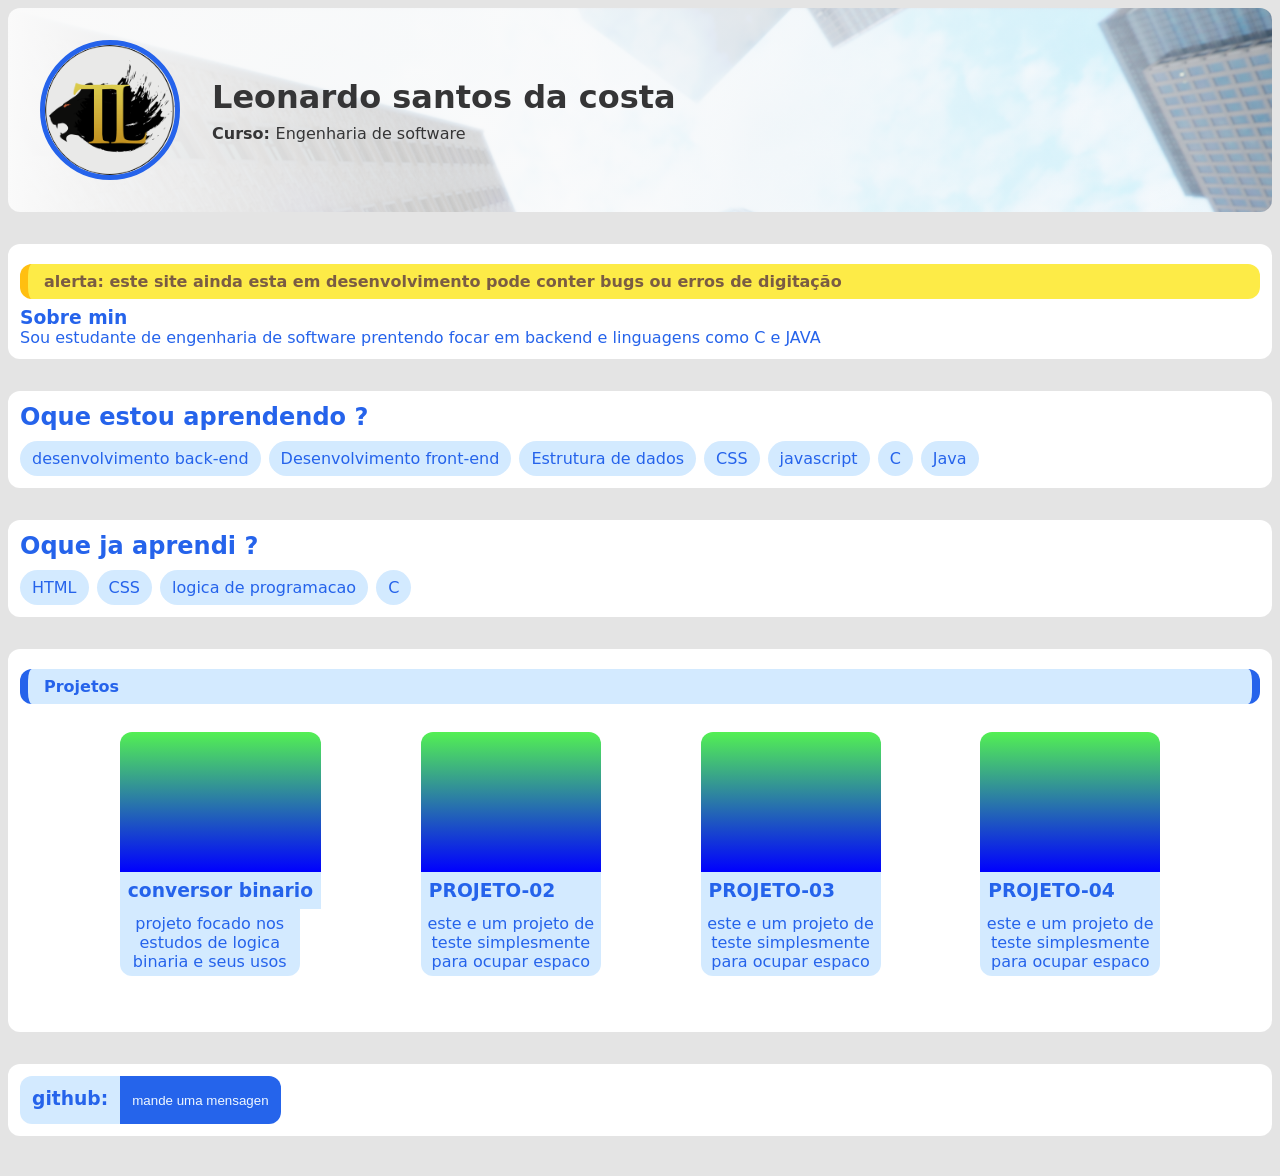
==== index.html @ b3064939 "background and project alterations" ====
<!DOCTYPE html>
<html lang="pt-br">
    <head>
        <meta charset="UTF-8">
        <title >Portifolio</title>
        <meta name="viewport" content="width=device-width,initial-scale=1.0"> 
        <link 
            rel="stylesheet"
            href="./style.css"
        />
    </head>
    <body class="bg">
            <!-- cabecalho -->
        <header>
            
            <img class="imgPerfil" src="src/TheLion Logo ICONE.png" alt="processador" width="300">   
            <div>
                <h1>Leonardo santos da costa</h1>
            
                <p><spam class="imp">Curso: </spam>Engenharia de software</p>
            </div>       
        </header>

        

        <section class="conteiner">
            <div class="alert"><p>alerta: este site ainda esta em desenvolvimento pode conter bugs ou erros de digitação</p></div>
                <div>
                    <h3>Sobre min</h3>
                    <p>Sou estudante de engenharia de software prentendo focar em backend e linguagens como C e JAVA</p>
                </div>
            </section>
        
            

        <!-- corpo do site -->

        <section class="skills">
            <h1>Oque estou aprendendo ? </h1>
            <ul>
                <li>desenvolvimento back-end</back-end></li>
                <li>Desenvolvimento front-end</li>
                <li>Estrutura de dados</li>
                <li>CSS</li>
                <li>javascript</li>
                <li>C</li>
                <li>Java</li>
            </ul>
        </section>

        <section class="skills">
            <h1>Oque ja aprendi ? </h1>
            <ul>
                <li>HTML</li>
                <li>CSS</li>
                <li>logica de programacao</li>
                <li>C</li>
            </ul>
        </section>
        
        <div class="conteiner">
            <div class="title"><p>Projetos</p></div>
            <div class="projetos">
                
                
                <div >
                    <section></section>
                    <h3>conversor binario</h3>
                    <p align="center">
                        projeto focado nos estudos de logica binaria e seus usos 
                    </p>
                </div>
                
                <div>
                    <section></section>
                    <h3>PROJETO-02</h3>
                    <p align="center">
                        este e um projeto de teste 
                        simplesmente 
                        para ocupar espaco
                    </p>
                </div>

                <div>
                    <section></section>
                    <h3>PROJETO-03</h3>
                    <p align="center">
                        este e um projeto de teste 
                        simplesmente 
                        para ocupar espaco
                    </p>
                </div>

                <div>
                    <section></section>
                    <h3>PROJETO-04</h3>
                    <p align="center">
                        este e um projeto de teste 
                        simplesmente 
                        para ocupar espaco
                    </p>
                </div>
            </div>
        
        </div>


        

        
        <!-- rodape -->
        <footer>
            <div class="conteiner">
                <Section class="sect">
                    <h3 class="pill">github: </h3>
                    <form action="https://github.com/LionArtCodingStudio" method="get">
                    <button href="https://github.com/LionArtCodingStudio">mande uma mensagen</button>
                    </form>
                </Section>
            </div>
        </footer>
        <script src="./script.js"></script>
    </body>

    
</html>
---- style.css ----
.bg{
    display: flexbox;
    align-items: center;
    background-color: rgb(228, 228, 228);
    padding: 8px;
    font-family: 'inter', system-ui, sans-serif;
    
    
}

*{
    margin: 0;
    padding: 0;
    box-sizing: border-box;
}

.imp {
    font-weight: bold;
}

.conteiner {
    gap: 32px;
    color: #2563eb;
    border-radius: 12px;
    margin-bottom: 32px;
    justify-content: center;
    background-color: white;
    padding: 12px;    
}

.conteiner button{
    background-color: #2564eb;
    border-style: none;
    padding: 12px;
    border-top-right-radius: 12px;
    border-bottom-right-radius: 12px;
}
.conteiner div {
    margin-top: 8px;
}
.sect {
    display: flex;

}
.sect button {
    color:aliceblue;
    min-height: 48px;
    max-height: 48px;

}
.pill {
    padding: 12px;
    max-width: fit-content;
    max-height: 48px;
    background-color: rgb(211, 234, 255) ;
    border-top-left-radius: 12px;
    border-bottom-left-radius: 12px;
}

.alert {
    border-left: 8px solid rgb(255, 191, 17);
    padding-left: 8px;
    border-radius: 12px;
    color: rgb(122, 92, 67);
    background-color: rgb(253, 235, 71);
    font-weight: bold;
}
.alert p {
    padding: 8px;
    max-height: fit-content;
    border-radius: 12px;
}

.title {
    border-left: 8px solid #2563eb;
    border-right: 8px solid #2563eb;
    padding-left: 8px;
    border-radius: 12px;
    color: #2563eb;
    background-color: rgb(211, 234, 255);
    font-weight: bold;
}
.title p {
    padding: 8px;
    max-height: fit-content;
    border-radius: 12px;
}


.projetos p {
    align-self: bottom;
    padding: 5px;
    background-color:rgb(211, 234, 255);
    border-bottom-left-radius: 12px;
    border-bottom-right-radius: 12px;
    max-width: 180px;
}
.projetos h3 {
    padding: 8px; 
    background-color: rgb(211, 234, 255);
}

.projetos section {
    min-width: 140px;
    min-height: 140px;
    background-image: linear-gradient(rgb(83, 240, 83),blue);
    border-top-left-radius: 12px;
    border-top-right-radius: 12px;
}
.skills {
    margin: 0 auto 32px auto;
    color: #2563eb;
    background-color: white;
    border-radius: 12px;
    padding: 12px;
}

.skills ul {
    list-style-type: none;
    display: flex;
    flex-wrap: wrap;
    gap: 8px;
    padding-top: 10px;
}

.skills ul li {
    background-color: rgb(211, 234, 255);
    padding: 8px 12px;
    border-radius: 999px;
}

.projetos {
    color: #2563eb;
    display: flex;
    flex-wrap: wrap;
    margin: 0 auto 32px auto;
    background-color: white;
    padding: 12px;
    border-radius: 12px;
    gap: 12px;
    justify-content:space-evenly;
    align-items: space-evenly;
}
.projetos div{
    min-width: 140px;
    min-height: 140px;
    border-radius: 12px;
}

.imgp {
    max-width: 140px;
    max-height: 140px;
    display: flex;
    border-top-left-radius: 12px;
    border-top-right-radius: 12px;
}



header{
    color: rgb(53, 53, 54); 
    align-items: center;
    gap: 32px;
    display:flex;
    flex-wrap: wrap;
    border-radius: 12px;
    margin: 0 auto 32px auto;
    background-image: linear-gradient(to left, rgba(210, 218, 255, 0),30%, rgb(250, 250, 250)), url(src/predios.png);
    background-size: cover;
    padding: 32px;
    
}

header h1 {
    margin-bottom: -4px;
}

header p {
    padding-top: 12px;
}



.imgPerfil {
    border: 5px solid;
    border-color: #2563eb;
 
    width: 140px;
    height: 140px;
    border-radius: 50%;
    
}
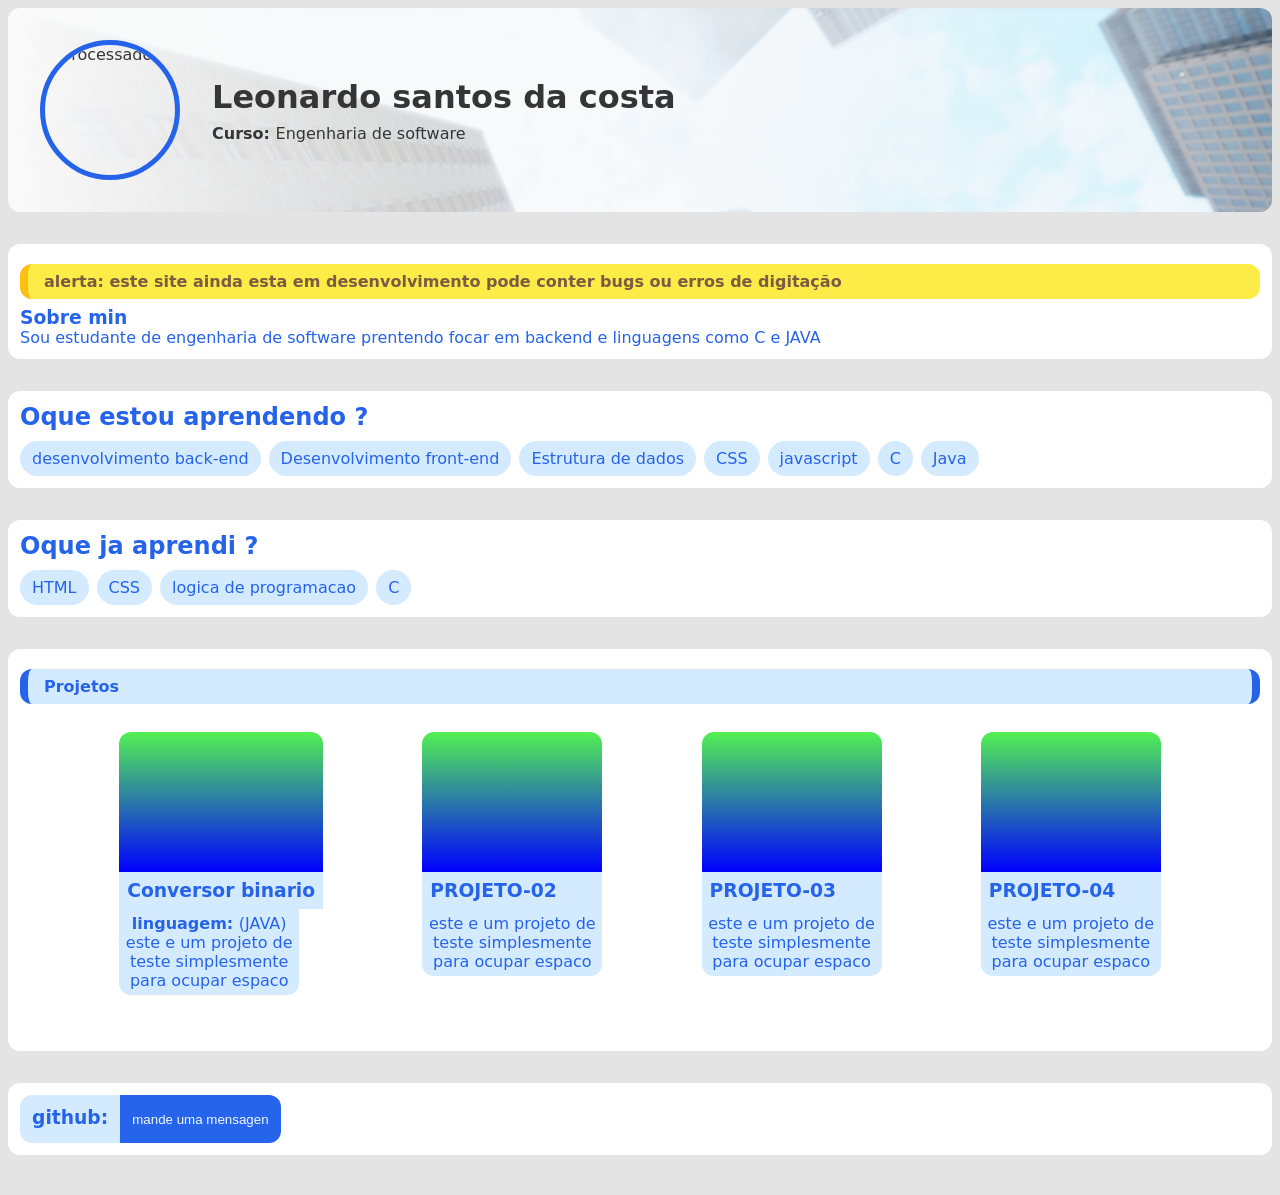
==== commit 4b9742ba: "sync" ====
--- a/index.html
+++ b/index.html
@@ -13,15 +13,13 @@
             <!-- cabecalho -->
         <header>
             
-            <img class="imgPerfil" src="src/TheLion Logo ICONE.png" alt="processador" width="300">   
+            <img class="imgPerfil" src="src/ENTENDA-AS-DIFERENCAS-ENTRE-AS-GERACOES-DE-PROCESSADORES-INTEL-1140x683.jpg" alt="processador" width="300">   
             <div>
                 <h1>Leonardo santos da costa</h1>
             
-                <p><spam class="imp">Curso: </spam>Engenharia de software</p>
-            </div>       
+                    <p><span class="imp">Curso: </span>Engenharia de software</p>
+            </div>
         </header>
-
-        
 
         <section class="conteiner">
             <div class="alert"><p>alerta: este site ainda esta em desenvolvimento pode conter bugs ou erros de digitação</p></div>
@@ -29,7 +27,7 @@
                     <h3>Sobre min</h3>
                     <p>Sou estudante de engenharia de software prentendo focar em backend e linguagens como C e JAVA</p>
                 </div>
-            </section>
+        </section>
         
             
 
@@ -38,7 +36,7 @@
         <section class="skills">
             <h1>Oque estou aprendendo ? </h1>
             <ul>
-                <li>desenvolvimento back-end</back-end></li>
+                <li>desenvolvimento back-end</li>
                 <li>Desenvolvimento front-end</li>
                 <li>Estrutura de dados</li>
                 <li>CSS</li>
@@ -64,10 +62,16 @@
                 
                 
                 <div >
-                    <section></section>
-                    <h3>conversor binario</h3>
+                    <form action="https://github.com/LionArtCodingStudio/BinaryConversor" method="get">
+                        <section type="submit"></section>  
+                    </form>
+                    
+                    <h3>Conversor binario</h3>
                     <p align="center">
-                        projeto focado nos estudos de logica binaria e seus usos 
+                        <span class="imp">linguagem: </span> (JAVA) <br>
+                        este e um projeto de teste
+                        simplesmente 
+                        para ocupar espaco
                     </p>
                 </div>
                 
@@ -111,12 +115,12 @@
         <!-- rodape -->
         <footer>
             <div class="conteiner">
-                <Section class="sect">
+                <section class="sect">
                     <h3 class="pill">github: </h3>
                     <form action="https://github.com/LionArtCodingStudio" method="get">
-                    <button href="https://github.com/LionArtCodingStudio">mande uma mensagen</button>
+                        <button type="submit">mande uma mensagen</button>
                     </form>
-                </Section>
+                </section>
             </div>
         </footer>
         <script src="./script.js"></script>
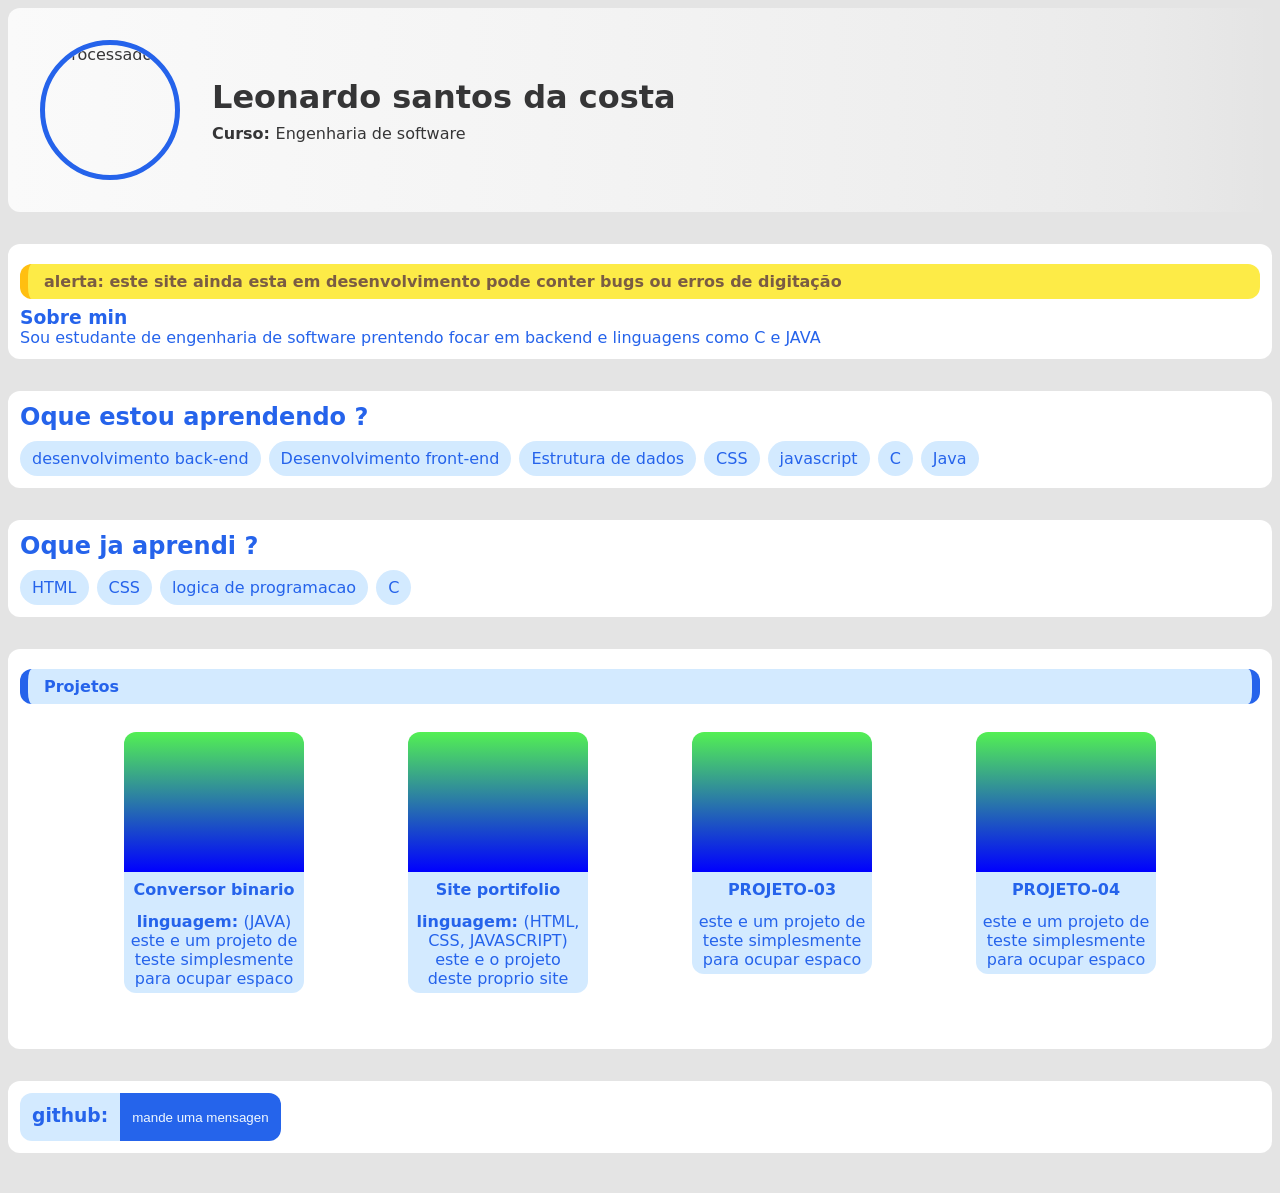
==== commit c1d5a7d9: "modificacao conteiner projetos" ====
--- a/index.html
+++ b/index.html
@@ -62,9 +62,9 @@
                 
                 
                 <div >
-                    <form action="https://github.com/LionArtCodingStudio/BinaryConversor" method="get">
+                    <a href="https://github.com/LionArtCodingStudio/BinaryConversor" method="get">
                         <section type="submit"></section>  
-                    </form>
+                    </a>
                     
                     <h3>Conversor binario</h3>
                     <p align="center">
@@ -75,13 +75,15 @@
                     </p>
                 </div>
                 
-                <div>
-                    <section></section>
-                    <h3>PROJETO-02</h3>
+                <div >
+                    <a href="https://github.com/LionArtCodingStudio/codes" method="get">
+                        <section type="submit"></section>  
+                    </a>
+                    
+                    <h3>Site portifolio</h3>
                     <p align="center">
-                        este e um projeto de teste 
-                        simplesmente 
-                        para ocupar espaco
+                        <span class="imp">linguagem: </span> (HTML, CSS, JAVASCRIPT) <br>
+                        este e o projeto deste proprio site
                     </p>
                 </div>
 
--- a/style.css
+++ b/style.css
@@ -98,6 +98,9 @@
     max-width: 180px;
 }
 .projetos h3 {
+    text-align: center;
+    font-size: 16px;
+    font-weight: bold;
     padding: 8px; 
     background-color: rgb(211, 234, 255);
 }
@@ -167,7 +170,7 @@
     flex-wrap: wrap;
     border-radius: 12px;
     margin: 0 auto 32px auto;
-    background-image: linear-gradient(to left, rgba(210, 218, 255, 0),30%, rgb(250, 250, 250)), url(src/predios.png);
+    background-image: linear-gradient(to left, rgba(210, 218, 255, 0),30%, rgb(250, 250, 250)), url(src/ENTENDA-AS-DIFERENCAS-ENTRE-AS-GERACOES-DE-PROCESSADORES-INTEL-1140x683.jpg);
     background-size: cover;
     padding: 32px;
     
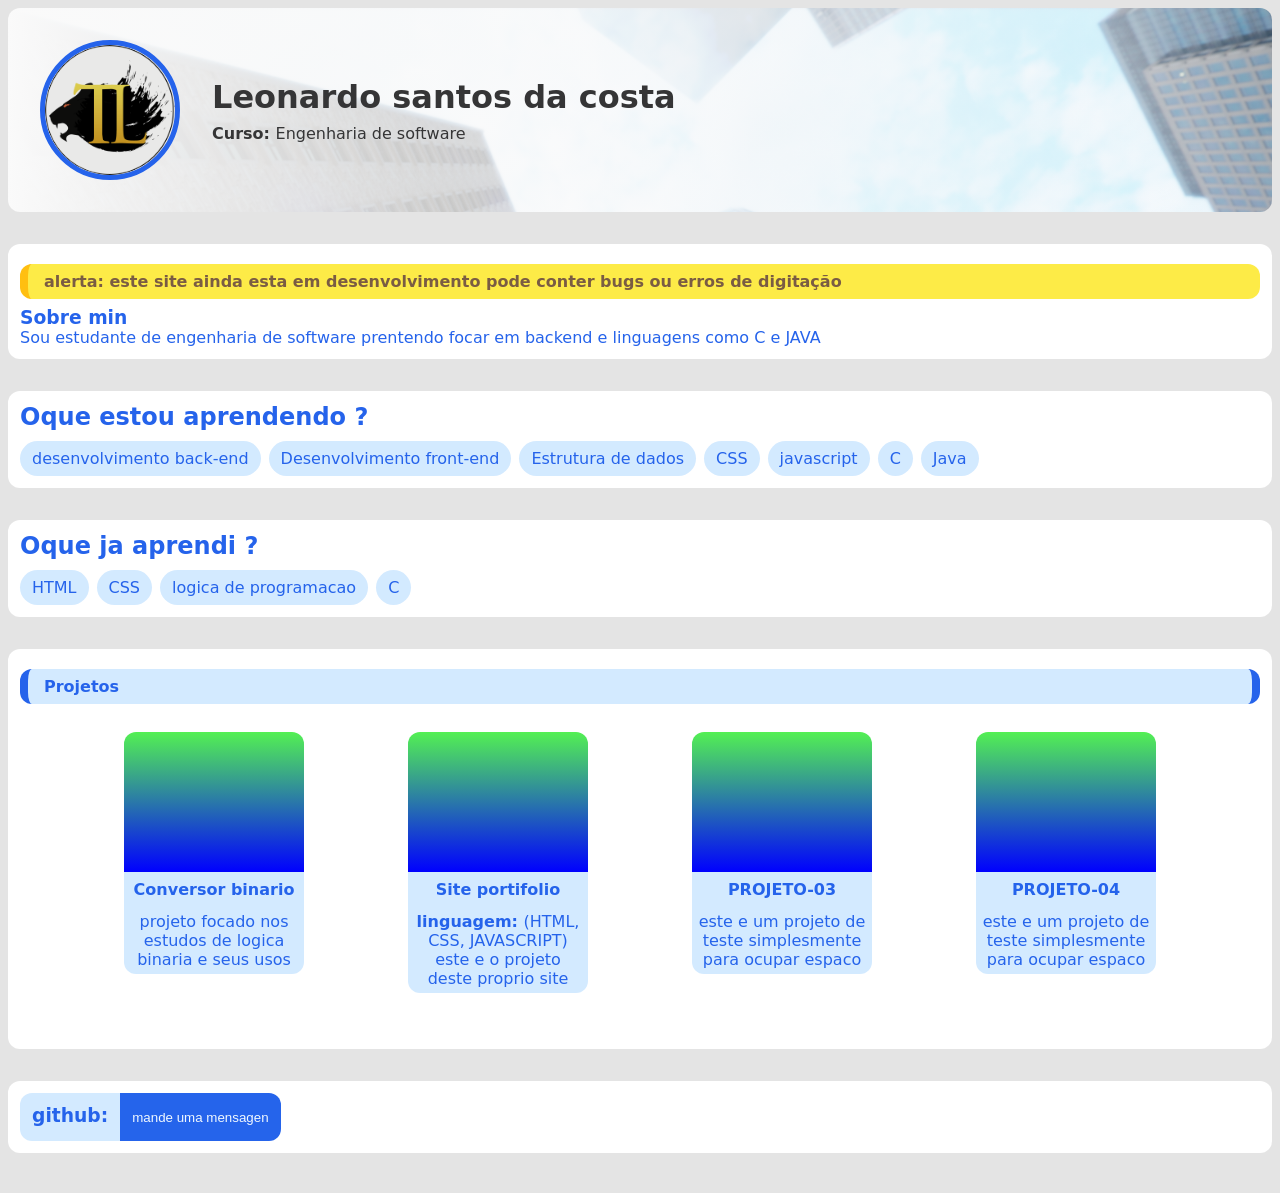
==== commit 03fa14f0: "Merge branch 'main' of https://github.com/LionArtCodingStudio/codes" ====
--- a/index.html
+++ b/index.html
@@ -13,7 +13,7 @@
             <!-- cabecalho -->
         <header>
             
-            <img class="imgPerfil" src="src/ENTENDA-AS-DIFERENCAS-ENTRE-AS-GERACOES-DE-PROCESSADORES-INTEL-1140x683.jpg" alt="processador" width="300">   
+            <img class="imgPerfil" src="src/TheLion Logo ICONE.png" alt="processador" width="300">   
             <div>
                 <h1>Leonardo santos da costa</h1>
             
@@ -68,10 +68,7 @@
                     
                     <h3>Conversor binario</h3>
                     <p align="center">
-                        <span class="imp">linguagem: </span> (JAVA) <br>
-                        este e um projeto de teste
-                        simplesmente 
-                        para ocupar espaco
+                        projeto focado nos estudos de logica binaria e seus usos 
                     </p>
                 </div>
                 
--- a/style.css
+++ b/style.css
@@ -170,7 +170,7 @@
     flex-wrap: wrap;
     border-radius: 12px;
     margin: 0 auto 32px auto;
-    background-image: linear-gradient(to left, rgba(210, 218, 255, 0),30%, rgb(250, 250, 250)), url(src/ENTENDA-AS-DIFERENCAS-ENTRE-AS-GERACOES-DE-PROCESSADORES-INTEL-1140x683.jpg);
+    background-image: linear-gradient(to left, rgba(210, 218, 255, 0),30%, rgb(250, 250, 250)), url(src/predios.png);
     background-size: cover;
     padding: 32px;
     
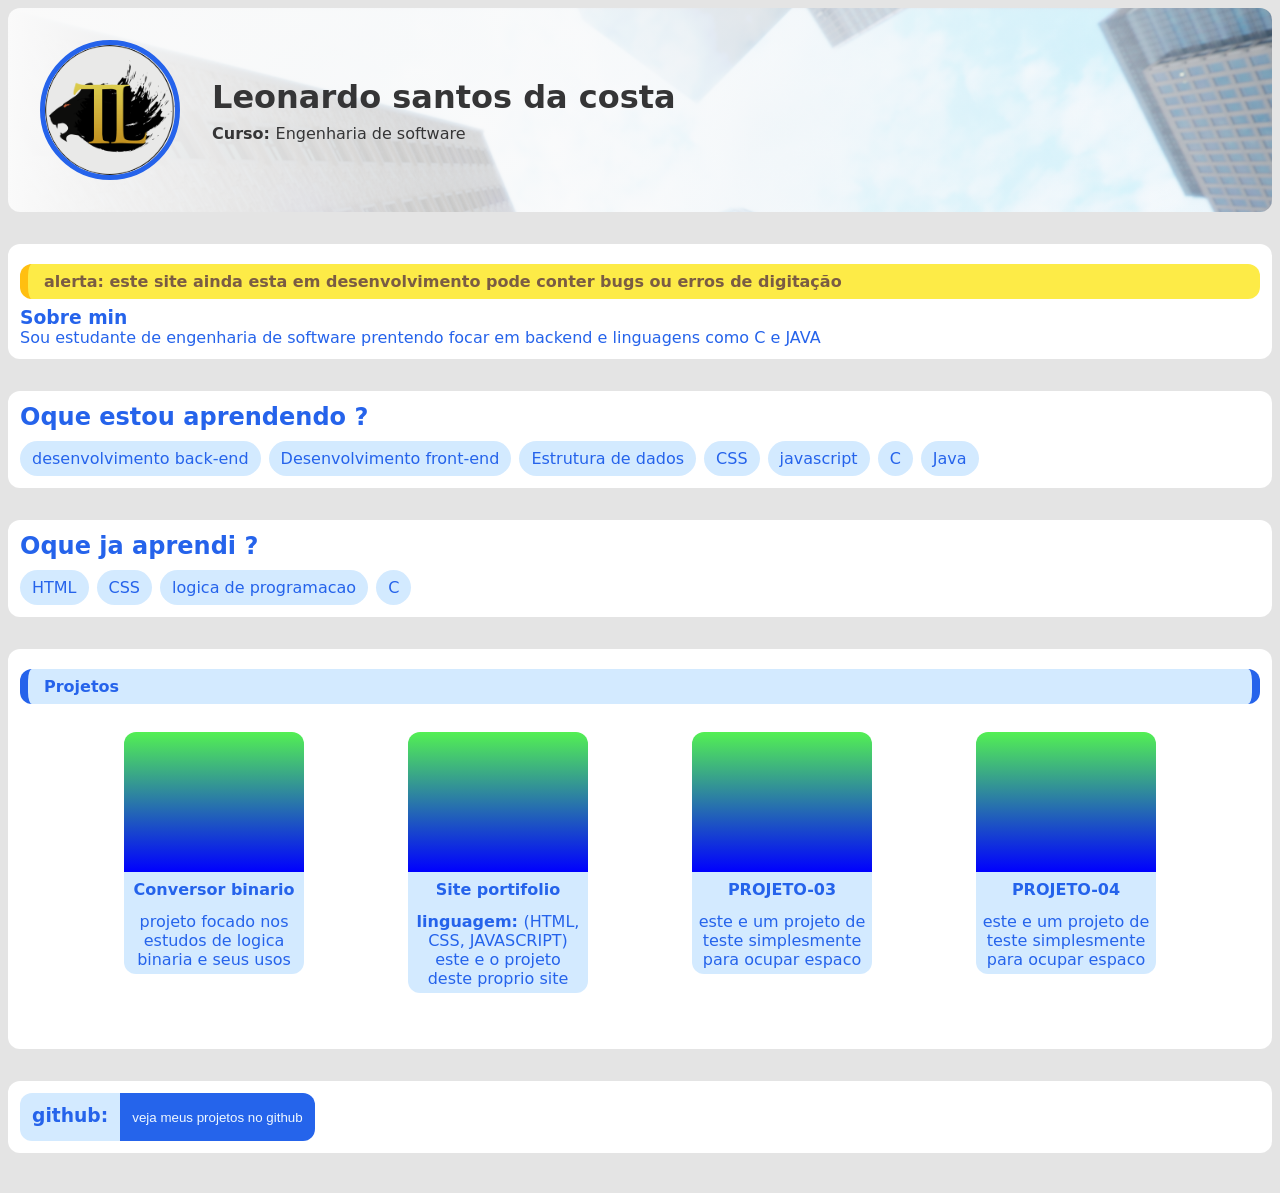
==== commit d7901875: "json e funcao de consulta em javascript" ====
--- a/index.html
+++ b/index.html
@@ -55,6 +55,17 @@
                 <li>C</li>
             </ul>
         </section>
+
+        <template id="template">
+            <div >
+                <a href="Projetos-repo" method="get">
+                    <section type="submit"></section>  
+                </a>                
+                <h3 class="Projetos-nome"></h3>
+                <p align="center" class="Projetos-data_publicacao"></p>
+                <p align="center" class="Projetos-descricao"></p>
+            </div>
+        </template>
         
         <div class="conteiner">
             <div class="title"><p>Projetos</p></div>
@@ -117,7 +128,7 @@
                 <section class="sect">
                     <h3 class="pill">github: </h3>
                     <form action="https://github.com/LionArtCodingStudio" method="get">
-                        <button type="submit">mande uma mensagen</button>
+                        <button type="submit">veja meus projetos no github </button>
                     </form>
                 </section>
             </div>
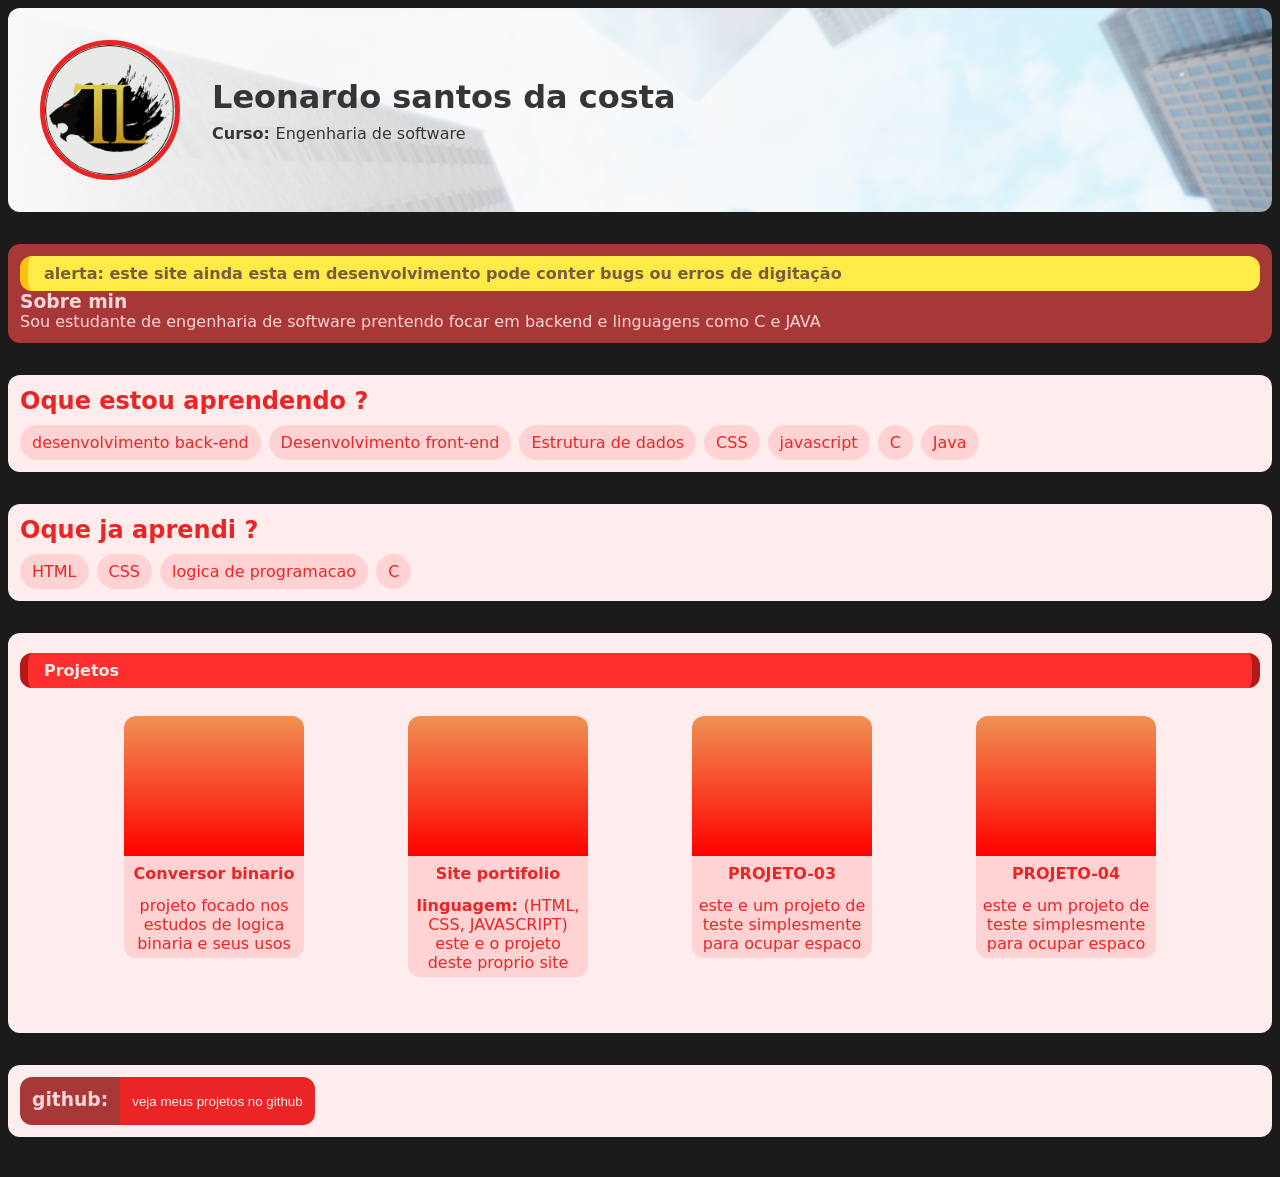
==== commit 8695b58a: "prepsraçao para automatizar os projetos" ====
--- a/index.html
+++ b/index.html
@@ -21,7 +21,7 @@
             </div>
         </header>
 
-        <section class="conteiner">
+        <section class="conteiner1">
             <div class="alert"><p>alerta: este site ainda esta em desenvolvimento pode conter bugs ou erros de digitação</p></div>
                 <div>
                     <h3>Sobre min</h3>
@@ -58,12 +58,12 @@
 
         <template id="template">
             <div >
-                <a href="Projetos-repo" method="get">
+                <a href="`Projetos-repo`" method="get">
                     <section type="submit"></section>  
                 </a>                
                 <h3 class="Projetos-nome"></h3>
-                <p align="center" class="Projetos-data_publicacao"></p>
-                <p align="center" class="Projetos-descricao"></p>
+                <p class="Projetos-data_publicacao"></p>
+                <p class="Projetos-descricao"></p>
             </div>
         </template>
         
--- a/style.css
+++ b/style.css
@@ -3,7 +3,7 @@
 .bg{
     display: flexbox;
     align-items: center;
-    background-color: rgb(228, 228, 228);
+    background-color: rgb(27, 27, 27);
     padding: 8px;
     font-family: 'inter', system-ui, sans-serif;
     
@@ -19,19 +19,27 @@
 .imp {
     font-weight: bold;
 }
-
+.conteiner1 {
+    gap: 32px;
+    color: #ffd5d5;
+    border-radius: 12px;
+    margin-bottom: 32px;
+    justify-content: center;
+    background-color: rgb(168, 56, 56);
+    padding: 12px;    
+}
 .conteiner {
     gap: 32px;
-    color: #2563eb;
+    color: #ffd5d5;
     border-radius: 12px;
     margin-bottom: 32px;
     justify-content: center;
-    background-color: white;
+    background-color: rgb(255, 237, 237);
     padding: 12px;    
 }
 
 .conteiner button{
-    background-color: #2564eb;
+    background-color: #eb2525;
     border-style: none;
     padding: 12px;
     border-top-right-radius: 12px;
@@ -45,7 +53,7 @@
 
 }
 .sect button {
-    color:aliceblue;
+    color:rgb(255, 237, 237);
     min-height: 48px;
     max-height: 48px;
 
@@ -54,7 +62,7 @@
     padding: 12px;
     max-width: fit-content;
     max-height: 48px;
-    background-color: rgb(211, 234, 255) ;
+    background-color: rgb(168, 56, 56) ;
     border-top-left-radius: 12px;
     border-bottom-left-radius: 12px;
 }
@@ -74,12 +82,12 @@
 }
 
 .title {
-    border-left: 8px solid #2563eb;
-    border-right: 8px solid #2563eb;
+    border-left: 8px solid #b41a1a;
+    border-right: 8px solid #b41a1a;
     padding-left: 8px;
     border-radius: 12px;
-    color: #2563eb;
-    background-color: rgb(211, 234, 255);
+    color: #ffe8e8;
+    background-color: rgb(255, 46, 46);
     font-weight: bold;
 }
 .title p {
@@ -92,7 +100,7 @@
 .projetos p {
     align-self: bottom;
     padding: 5px;
-    background-color:rgb(211, 234, 255);
+    background-color:rgb(255, 211, 211);
     border-bottom-left-radius: 12px;
     border-bottom-right-radius: 12px;
     max-width: 180px;
@@ -102,20 +110,20 @@
     font-size: 16px;
     font-weight: bold;
     padding: 8px; 
-    background-color: rgb(211, 234, 255);
+    background-color: rgb(255, 211, 211);
 }
 
 .projetos section {
     min-width: 140px;
     min-height: 140px;
-    background-image: linear-gradient(rgb(83, 240, 83),blue);
+    background-image: linear-gradient(rgb(240, 146, 83),rgb(255, 0, 0));
     border-top-left-radius: 12px;
     border-top-right-radius: 12px;
 }
 .skills {
     margin: 0 auto 32px auto;
-    color: #2563eb;
-    background-color: white;
+    color: #eb2525;
+    background-color: rgb(255, 237, 237);
     border-radius: 12px;
     padding: 12px;
 }
@@ -129,17 +137,17 @@
 }
 
 .skills ul li {
-    background-color: rgb(211, 234, 255);
+    background-color: rgb(255, 211, 211);
     padding: 8px 12px;
     border-radius: 999px;
 }
 
 .projetos {
-    color: #2563eb;
+    color: #eb2525;
     display: flex;
     flex-wrap: wrap;
     margin: 0 auto 32px auto;
-    background-color: white;
+    background-color: rgb(255, 237, 237);
     padding: 12px;
     border-radius: 12px;
     gap: 12px;
@@ -188,7 +196,7 @@
 
 .imgPerfil {
     border: 5px solid;
-    border-color: #2563eb;
+    border-color: #eb2525;
  
     width: 140px;
     height: 140px;
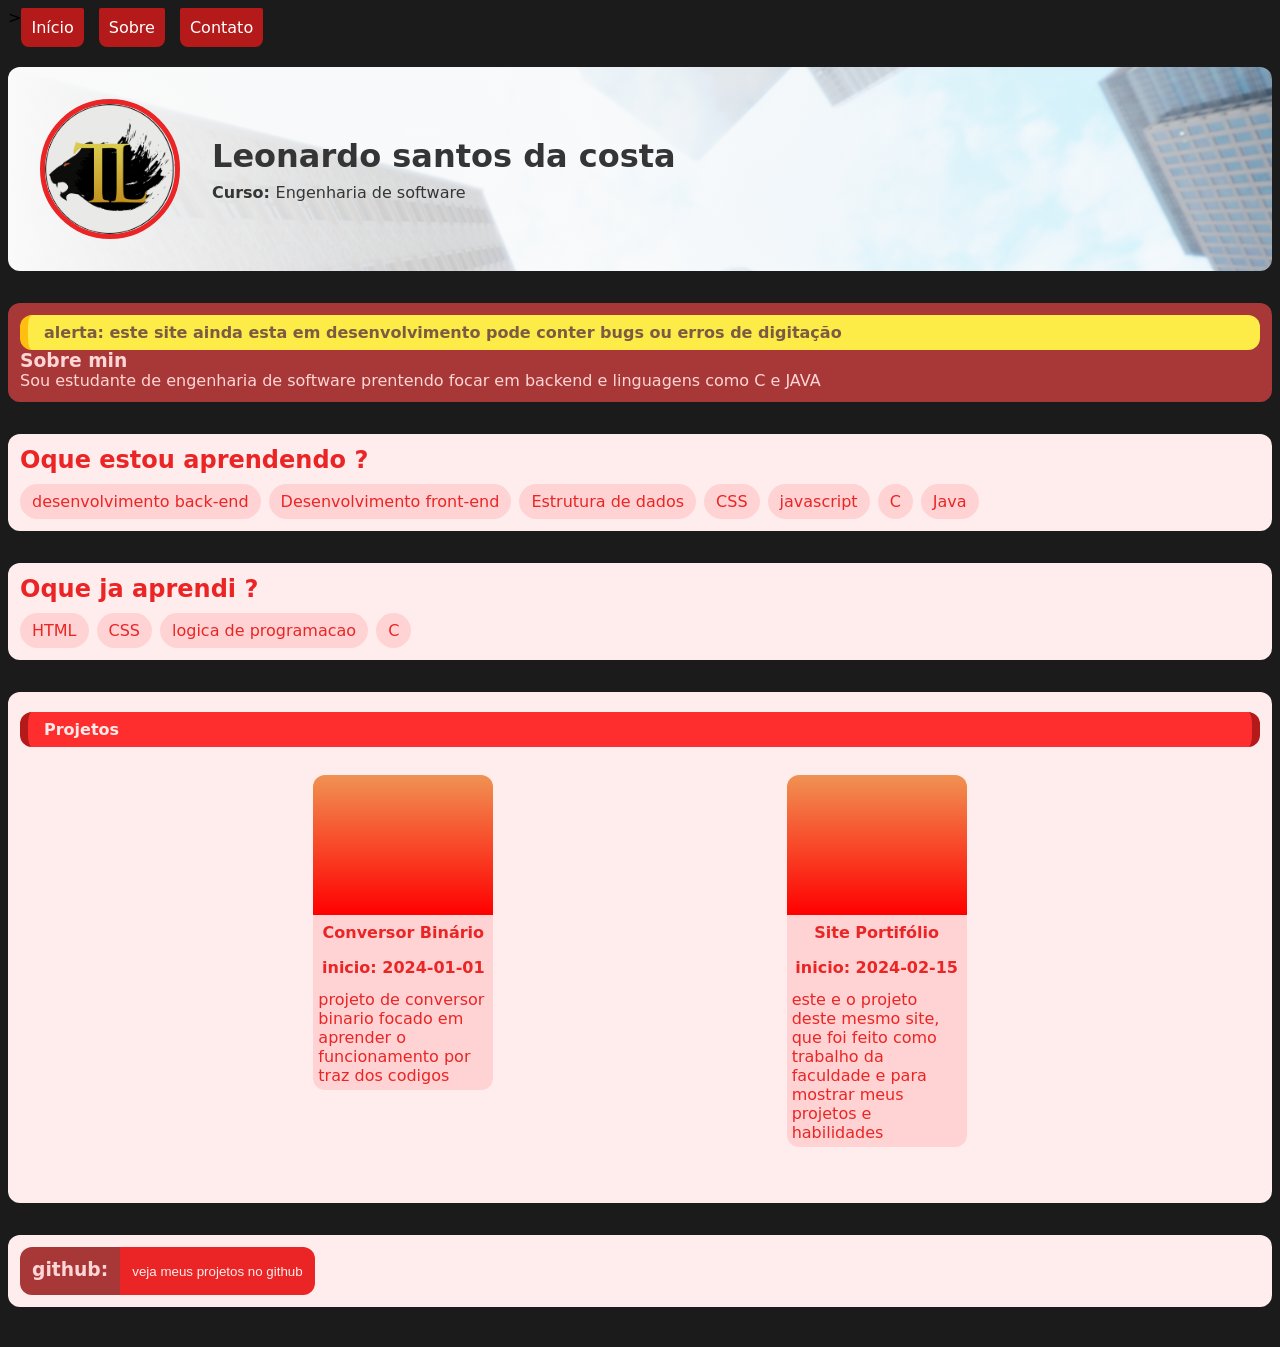
==== commit a0288f25: "alteraçoes e finalizaçao" ====
--- a/index.html
+++ b/index.html
@@ -1,5 +1,6 @@
 <!DOCTYPE html>
 <html lang="pt-br">
+
     <head>
         <meta charset="UTF-8">
         <title >Portifolio</title>
@@ -9,16 +10,23 @@
             href="./style.css"
         />
     </head>
+
     <body class="bg">
-            <!-- cabecalho -->
+
+        <!-- cabecalho -->
+        <nav style="margin-bottom: 20px;" class="menu"> >
+                <a href="index.html" style="color: white; margin-right: 15px; background: #b41a1a; ">Início</a>
+                <a href="sobre.html" style="color: white; margin-right: 15px;">Sobre</a>
+                <a href="contato.html" style="color: white;">Contato</a>
+        </nav>
         <header>
             
-            <img class="imgPerfil" src="src/TheLion Logo ICONE.png" alt="processador" width="300">   
+            <img class="imgPerfil" src="src/TheLion Logo ICONE.png" alt="logo lion art studio" width="300">   
             <div>
                 <h1>Leonardo santos da costa</h1>
-            
-                    <p><span class="imp">Curso: </span>Engenharia de software</p>
+                <p><span class="imp">Curso: </span>Engenharia de software</p>
             </div>
+
         </header>
 
         <section class="conteiner1">
@@ -55,65 +63,23 @@
                 <li>C</li>
             </ul>
         </section>
-
+        <!-- templete de projeto para uso com javascript e criaçao automatica de elementos -->
         <template id="template">
             <div >
-                <a href="`Projetos-repo`" method="get">
-                    <section type="submit"></section>  
+                <a href="#">
+                    <section></section>  
                 </a>                
                 <h3 class="Projetos-nome"></h3>
-                <p class="Projetos-data_publicacao"></p>
+                <h3 class="Projetos-data_publicacao"></h3>
                 <p class="Projetos-descricao"></p>
             </div>
         </template>
         
+        <!-- projetos -->
         <div class="conteiner">
             <div class="title"><p>Projetos</p></div>
             <div class="projetos">
-                
-                
-                <div >
-                    <a href="https://github.com/LionArtCodingStudio/BinaryConversor" method="get">
-                        <section type="submit"></section>  
-                    </a>
-                    
-                    <h3>Conversor binario</h3>
-                    <p align="center">
-                        projeto focado nos estudos de logica binaria e seus usos 
-                    </p>
-                </div>
-                
-                <div >
-                    <a href="https://github.com/LionArtCodingStudio/codes" method="get">
-                        <section type="submit"></section>  
-                    </a>
-                    
-                    <h3>Site portifolio</h3>
-                    <p align="center">
-                        <span class="imp">linguagem: </span> (HTML, CSS, JAVASCRIPT) <br>
-                        este e o projeto deste proprio site
-                    </p>
-                </div>
-
-                <div>
-                    <section></section>
-                    <h3>PROJETO-03</h3>
-                    <p align="center">
-                        este e um projeto de teste 
-                        simplesmente 
-                        para ocupar espaco
-                    </p>
-                </div>
-
-                <div>
-                    <section></section>
-                    <h3>PROJETO-04</h3>
-                    <p align="center">
-                        este e um projeto de teste 
-                        simplesmente 
-                        para ocupar espaco
-                    </p>
-                </div>
+                <!-- Os projetos serão inseridos aqui pelo JavaScript -->            
             </div>
         
         </div>
@@ -127,9 +93,9 @@
             <div class="conteiner">
                 <section class="sect">
                     <h3 class="pill">github: </h3>
-                    <form action="https://github.com/LionArtCodingStudio" method="get">
+                    <a href="https://github.com/LionArtCodingStudio" target="_blank">
                         <button type="submit">veja meus projetos no github </button>
-                    </form>
+                    </a>
                 </section>
             </div>
         </footer>
--- a/style.css
+++ b/style.css
@@ -16,6 +16,25 @@
     box-sizing: border-box;
 }
 
+.menu {
+    display: flex;
+    justify-content: start;   
+    border-radius: 12px;
+    margin-bottom: 32px;
+    margin-top: 0%;
+}
+
+.menu a {
+    color: white; 
+    margin-right: 15px; 
+    background: #b41a1a;
+    padding: 10px;
+    border-radius: 2px;
+    border-bottom-left-radius: 8px;
+    border-bottom-right-radius: 8px;
+    text-decoration: none;
+}
+
 .imp {
     font-weight: bold;
 }
@@ -36,6 +55,11 @@
     justify-content: center;
     background-color: rgb(255, 237, 237);
     padding: 12px;    
+}
+
+.container a{
+    text-decoration: none;
+    color: #460707;
 }
 
 .conteiner button{
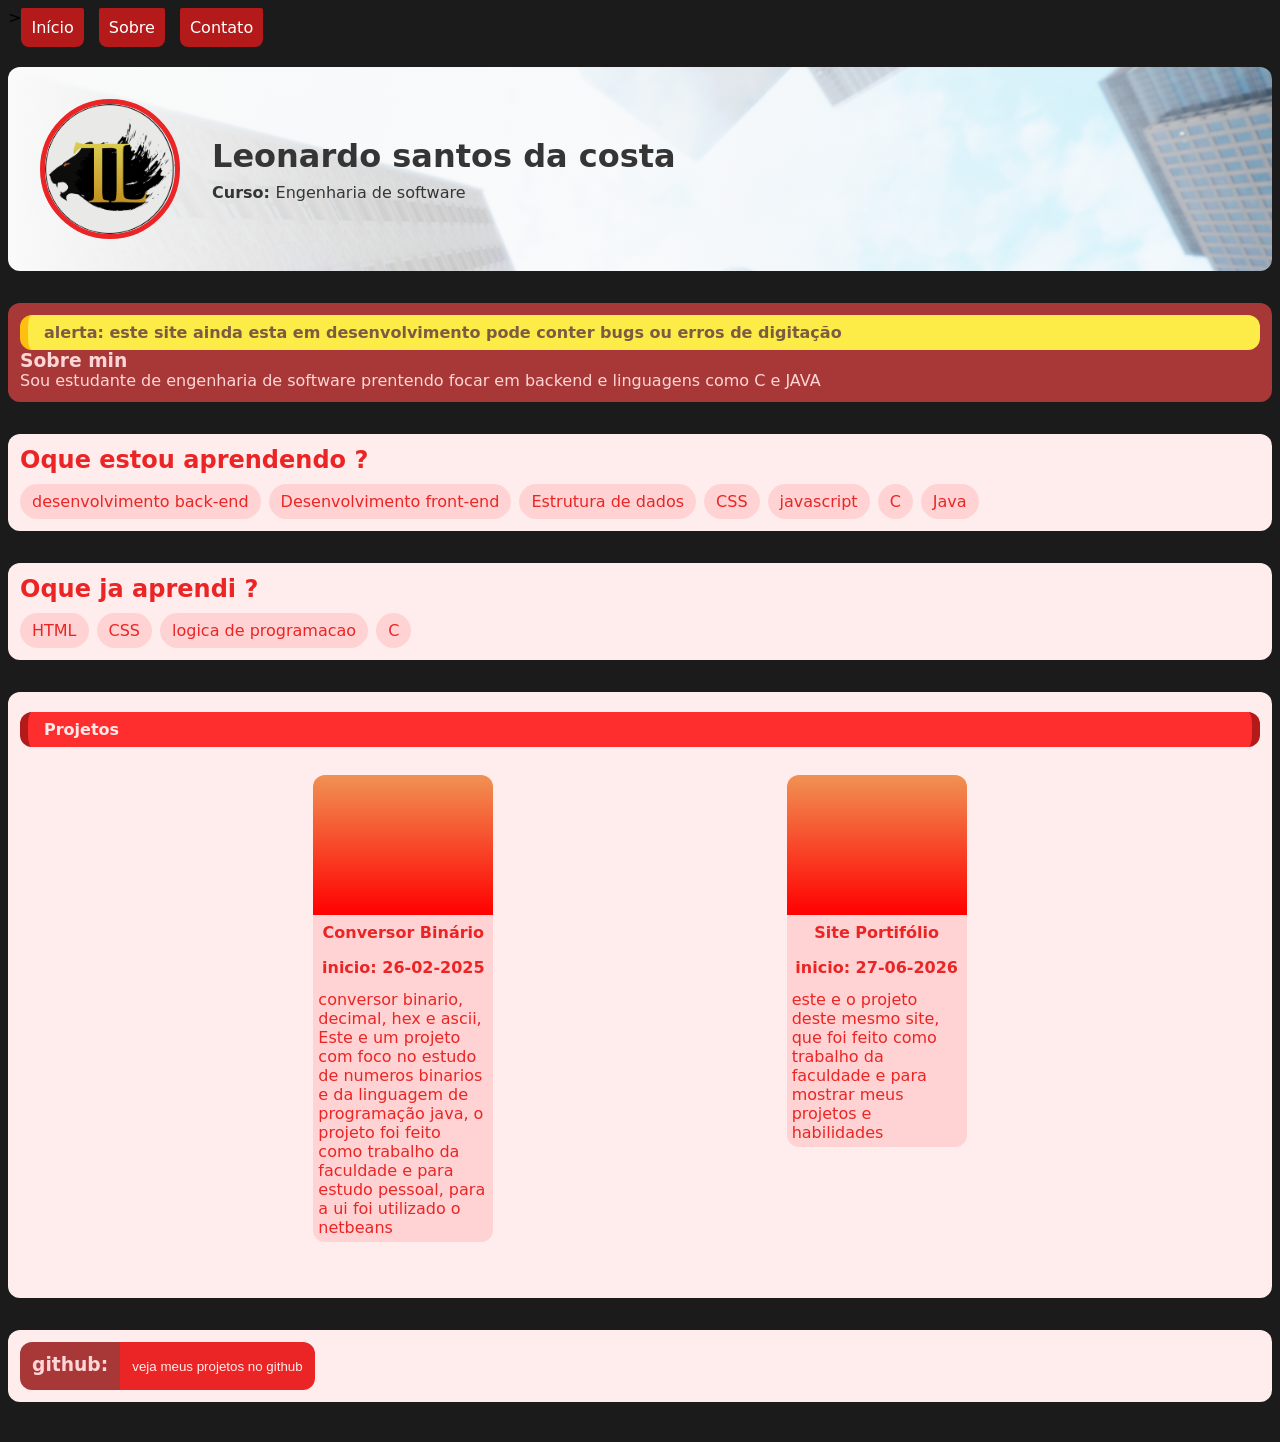
==== commit 89eb45fa: "alteraçoes basicas no site, adicionado rodape e alterado o estilo do menu, adicionado mais informaço" ====
--- a/index.html
+++ b/index.html
@@ -13,12 +13,13 @@
 
     <body class="bg">
 
-        <!-- cabecalho -->
+        <!-- menu -->
         <nav style="margin-bottom: 20px;" class="menu"> >
                 <a href="index.html" style="color: white; margin-right: 15px; background: #b41a1a; ">Início</a>
                 <a href="sobre.html" style="color: white; margin-right: 15px;">Sobre</a>
                 <a href="contato.html" style="color: white;">Contato</a>
         </nav>
+        <!-- cabecalho -->
         <header>
             
             <img class="imgPerfil" src="src/TheLion Logo ICONE.png" alt="logo lion art studio" width="300">   
@@ -94,7 +95,7 @@
                 <section class="sect">
                     <h3 class="pill">github: </h3>
                     <a href="https://github.com/LionArtCodingStudio" target="_blank">
-                        <button type="submit">veja meus projetos no github </button>
+                        <button>veja meus projetos no github </button>
                     </a>
                 </section>
             </div>
